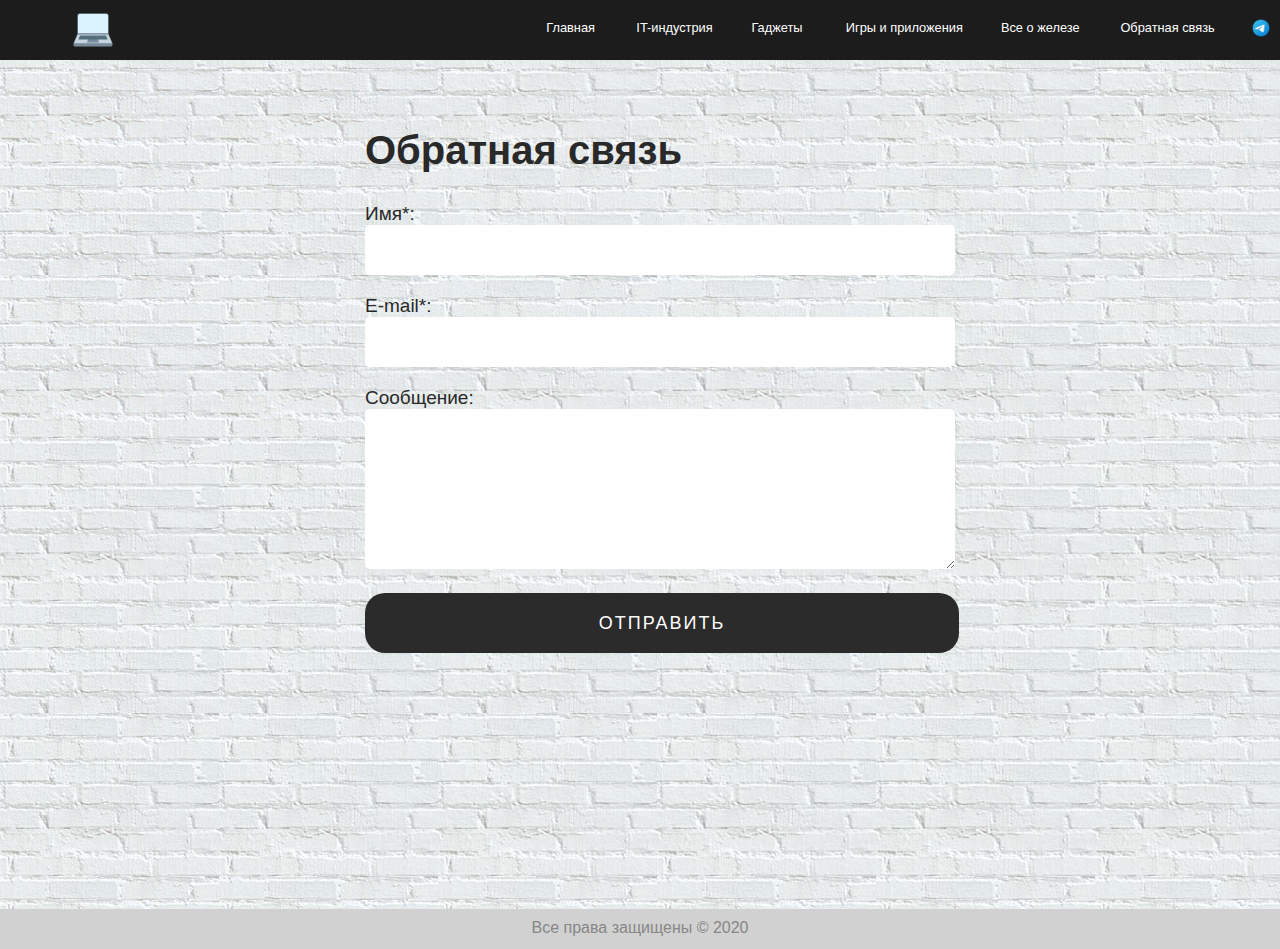
==== feedback.html @ 25a994f6 "first commit" ====
<!DOCTYPE html>
<html> 
<head>

  <meta charset = "UTF-8"/>
  <meta name="viewport" content="width=device-width">

  <meta  name="keywords" content ="блог об айти"/>
  <meta  name="description" content ="it, itblog"/>

  <link href = "css/style.css" rel="stylesheet" type ="text/css"/>
  <link href ="img/itshnik.png" rel="shortcut icon" type="image/x-icon"/>
  <title>InfoTechBlog</title>
  <script type="text/javascript" src="https://code.jquery.com/jquery-3.4.1.slim.min.js"></script>
  <script src ="javascript/script.js"></script>
	
</head>

	<body>

	<div class="wrapper">
		 <div class="content">
		 	<header class = "header">
				<div class = 'container'>
					<div class = "header__body">
						<a href = "index.html" class="header__logo">
							<img src = "img/logo.png" alt = "">
						</a>
						<div class = "header__burger">
							<span></span>
						</div>
						<nav class = "header__menu">
							<ul class = "header__list">
								<li>
									<a href = "" class = "header__link">	
										Главная
									</a>
								</li>
								<li>
									<a href = "" class = "header__link">
										IT-индустрия
									</a>
								</li>
								<li>
									<a href = "" class = "header__link">
										Гаджеты
									</a>
								</li>
								<li>
									<a href = "" class = "header__link">
										Игры и приложения
									</a>
								</li>
								<li>
									<a href = "" class = "header__link">	
										Все о железе
									</a>
								</li>
								<li>
									<a href = "" class = "header__link">
										Обратная связь
									</a>
								</li>
								<li>
									<a href = "#" class="telimg" >
										<img src= "img/tel.png" width="20" height="20"alt = "" >
									</a>
								</li>
							</ul>
						</nav>
					</div>	
		     	 </div>
			</header>

			<div class="form">
				<form action="#" id="form" class="form__body">
					<h1 class="form__title">Обратная связь</h1>
					<div class="form__item">
						<label for="formName" class="form__label ">Имя*:</label>
						<input id="formName" type="text" name="name" class="form__input _req">
					</div>
					<div class="form__item">
						<label for="formEmail" class="form__label">E-mail*:</label>
						<input id="formEmail" type="text" name="email" class="form__input 
						_req _email">
					</div>
					<div class="form__item">
						<label for="formMessage" class="form__label">Сообщение:</label>
						<textarea id="formMessage" name="message" class="form__input">
							
						</textarea>
					</div>
					<button type="submit" class="form__button">Отправить</button>
					
				</form>
			</div>

		</div>

		<footer class="footer">
		 	<div class='container'>
		 		Все права защищены © 2020
		 	</div>
		 </footer>

	</div>
</body>

</html>
---- css/style.css ----
@charset "UTF-8";
*{
	
	margin:0;
	padding:0;
	outline:none;
}
body{
	width:100%;
	height:100%;
	color:#fff;
	background: url('../img/fonk.jpg');
	font-size: 1em;
	font-family:Arial, sans-serif;	
}

.wrapper{
	min-height: 100%;
	overflow: hidden;
	display: flex;
	flex-direction: column;

}

.content{

	flex: 1 1 auto;
}

.container{
	max-width: 1920px;
	margin: 0px auto;
	padding: 0px 10px;
}

.footer{
	display: flex;
	padding: 10px 0 0 0;
	justify-content: center;
	background: #d1d1d1;
	height: 30px;
	color:#878787;
	flex: 0 0 auto;
	
}
/*Menu and header*/

.header{
	position:fixed;
	width:100%;
	top:0;
	left:0;
	z-index:50;
	

}
.header:before{
	content:'';
	position:absolute;
	top:0;
	left:0;
	width:100%;

	height:100%;
	background-color:#1c1c1c;
	z-index:2;
}
.header__logo{
	flex: 0 0 60px;
	overflow:hidden;
	z-index:3;
}
.header__logo img{
	max-width:100%;
	display:block;
}
.telimg img{
	transition:0.6s transform;
}
.telimg img:hover{
	transform:rotate(10deg)scale(1.3);
}

.header__body{
	position:relative;
	display:flex;
	justify-content:space-between;
	height:60px;
	align-items:center;
}

.header__burger{
	decoration:none;
}
.header__menu{}

.header__list{
	display:flex; 
	position:relative;
	z-index:2;
}
.header__list li{
	transition:0.4s transform;
	list-style: none;
	margin: 0px 0px 0px 40px;
}
.header__list li:hover{
	transform:scale(1.1);
}
.header__link{
	margin-left:5%;	
	font-family: Verdana, sans-serif;
	font-weight: 100;
	color:#ffffff;
	text-decoration:none;
	font-size:0.8em;
	white-space: nowrap;
}

@media (max-width:1024px){

	body.lock{
		overflow:hidden;
	}
	header1{
		margin-top:70px;
	}
	.header__logo{
	flex: 0 0 30px;

	}
	
	.header__body{
		height:80px;
	}
	
	.header__burger{
		display:block;
		position:relative;
		width:30px;
		height:20px;
		z-index:3;
	}
	.header__burger span{
		position:absolute;
		background-color:#fff;
		left:0;
		width:100%;
		height:2px;
		top:9px;
		transition: all 0.3s ease 0s;
	}
	.header__burger:before,
	.header__burger:after{
		content:'';
		background-color:#fff;
		position:absolute;
		width:100%;
		height:2px;
		left:0;
		transition: all 0.3s ease 0s;
	}
	.header__burger:before{
		top:0;
	}
	.header__burger:after{
		bottom:0;
	}
	.header__burger.active span{
		transform:scale(0);
	}
	.header__burger.active:before{
		
		transform:rotate(45deg);
		top:9px;
		
	}
	.header__burger.active:after{
		
		transform:rotate(-45deg);
		bottom:9px;
		
	}
	.header__menu{
		position:fixed;
		top:-100%;
		left:0;
		width:100%;
		height:100%;
		overflow:auto;
		transition: all 0.3s ease 0s;
		background-color:#2e2e2e;
		padding:70px 0px 0px 0px;
	}
	.header__menu.active{
		top:0;
	}
	
	.header__list{
		display:block;
	}
	.header__list li{
	

	margin: 30px 0px 30px 0px;
}
}

.header1{
	background: url('../img/g4.jpg')no-repeat center top / cover;
	min-height:200px;
	
}

#about{
	margin-top:8%;
	margin-left:3%;
	font-family: Verdana, sans-serif;
	color:#f2f2f2;
	font-weight:800;
	width:80%;
	text-decoration:none;
	font-size:2.3em;
	line-height:40px;
}

#about1{
	margin-top:3%;
    margin-left:3%;
	font-family: Verdana, sans-serif;
	color:#f2f2f2;
	font-weight:300;
	font-size:1em;
	width:80%;
	line-height:30px;
	margin-bottom: 3%;
}

::selection{background: #a8a8a8; color:#242424;}
::-moz-selection{background: #a8a8a8; color:#a8a8a8;}

/*Styles for images*/

img{
	max-width:100%;
	height:auto;
	width:auto\9; 
}
.left{float:left}    
.right{float:right}
.clear{clear:both}

/*Links*/

a{
	margin-left:5%;	
	font-family: Verdana, sans-serif;
	font-weight: 100;
	color:#ffffff;
	text-decoration:none;
	font-size:0.8em;	
}
a:hover{
	 color:#7a7979;
	 transition:all.6s ease;
	-moz-transition:all.6s ease;
	-webkit-transition:all.6s ease;
	-ms-transition:all.6s ease;
}

/*Articles*/
#menu{
	color:#262626;
	font-size: 30px;
	font-weight: 700;
	letter-spacing: 3px;
	position: relative;
	text-align: center;
	padding: 0px 0px 15px 0px;
	margin-bottom: 20px;
}
#menu:after{
	content: '';
	position: absolute;
	width: 40%;
	bottom: 0;
	height: 1px;
	left: 31.4%;
	background-color: #000;
	margin:0px 0px 0px -15px;
}

#wrapper__articles{
	float:left;
	width:100%;
	margin-top:20px;
}
#wrapper__articles #articles{

	float:left;
	width:98%;
	margin-left:2%;
}
#wrapper__articles #articles article{
	float:left;
	box-shadow: 2px 2px 6px 1px #8c8c8c;
	box-sizing : border-box;
	border-radius: 10px;
	background-color:#e6e6e6;
	margin-bottom:30px;

}


@media (min-width: 821px) {
#wrapper__articles #articles article{

	width:31.33333%;
	margin-right:2%;
	min-height:400px;

}}

@media (max-width: 821px) {
	#wrapper__articles #articles{

	float:left;
	width:90%;
	margin-left:4%;
}
	
}

#wrapper__articles #articles article img{
	width:100%;
	height:100%;
	border-radius: 5px 5px 0px 0px;
	margin-bottom:10px;
}
#wrapper__articles #articles article h2{
	width:90%;
	margin-bottom:10px;
	margin-left:8%;
	font-weight:normal;
	font-size:1.3em;
	color:#1c1c1c;
	font-family:Verdana, sans-serif;
}
#wrapper__articles #articles article p{

	width:90%;
	font-weight:normal;
	font-size:0.6em;
	color:#1c1c1c;
	font-family:Verdana, sans-serif;
	text-indent: 1em;
}
.articles__btn{
	margin-top: 10px;
	width: 80%;
	display: flex;
	justify-content: center;
	align-items: center;
	min-height: 40px;
	background-color:#2b2b2b;
	color: #fff;
	font-size: 14px;
	text-transform: uppercase;
	letter-spacing: 2px;
	font-weight: 300px;
	cursor: pointer;
	border: none;
	border-radius: 20px;
	box-shadow: 0 5px 0 ##1c1c1c;
	transition: background-color 0.5s ease 0s;
	position:relative;
	top:0;
}
.articles__btn:hover{
	
	transform:scale(1.05);
	background-color: #fff;
}

/*Feedback*/

.form{

	max-width: 550px;
	margin: 0px auto;
	color: #292929;
	padding:10% 0% 20% 0%;
}
.form__title{
	font-size: 40px;
	font-weight: 700;
	margin: 0px 0px 30px 0px;
}
.form__item{
	margin: 0px 0px 20px 0px;
}

.form__label{
	font-size: 19px;
	display: block;
	margin-bottom: 0px 0px 10px 0px;
	border: none;
	
}
.form__input{
	height: 50px;
	padding: 0px 20px;
	border-radius: 5px;
	width: 100%;
	font-size: 19px;
	border: none;
	transition: all 0.5s ease 0s;
	
}
.form__input:focus {
	box-shadow: 0 0 15px #ebcf50;

}
.form__input._error {
	box-shadow: 0 0 15px red;

}
textarea.form__input{
	min-height: 120px;
	resize: vertical;
	overflow: hidden;
	padding: 20px;
	border: none;
}
.form__button{
	width: 108%;
	display: flex;
	justify-content: center;
	align-items: center;
	min-height: 60px;
	background-color:#2b2b2b;
	color: #fff;
	font-size: 18px;
	text-transform: uppercase;
	letter-spacing: 2px;
	font-weight: 700px;
	cursor: pointer;
	border: none;
	border-radius: 20px;
	box-shadow: 0 5px 0 ##1c1c1c;
	transition: background-color 0.5s ease 0s;
	position:relative;
	top:0;
}
.form__button:hover {
	background-color:#212121;
}

.form__button:active {
	top:3px;
	box-shadow: 0 2px 0 #4a4a4a;
}

@media (max-width: 1025px){
.form__title{
	margin: 0 0 20px 10px;
}

.form__item{
	margin: 0px 0px 20px 0px;
}

.form{

	margin-top:20%;

}
	
.form__input{
	width:80%;
	margin: 0 0 0 10px;
}
.form__label{
	margin: 0 0 0 10px;
}
.form__button{
	margin: 0 0 0 10px;
	width: 88%;
}


}
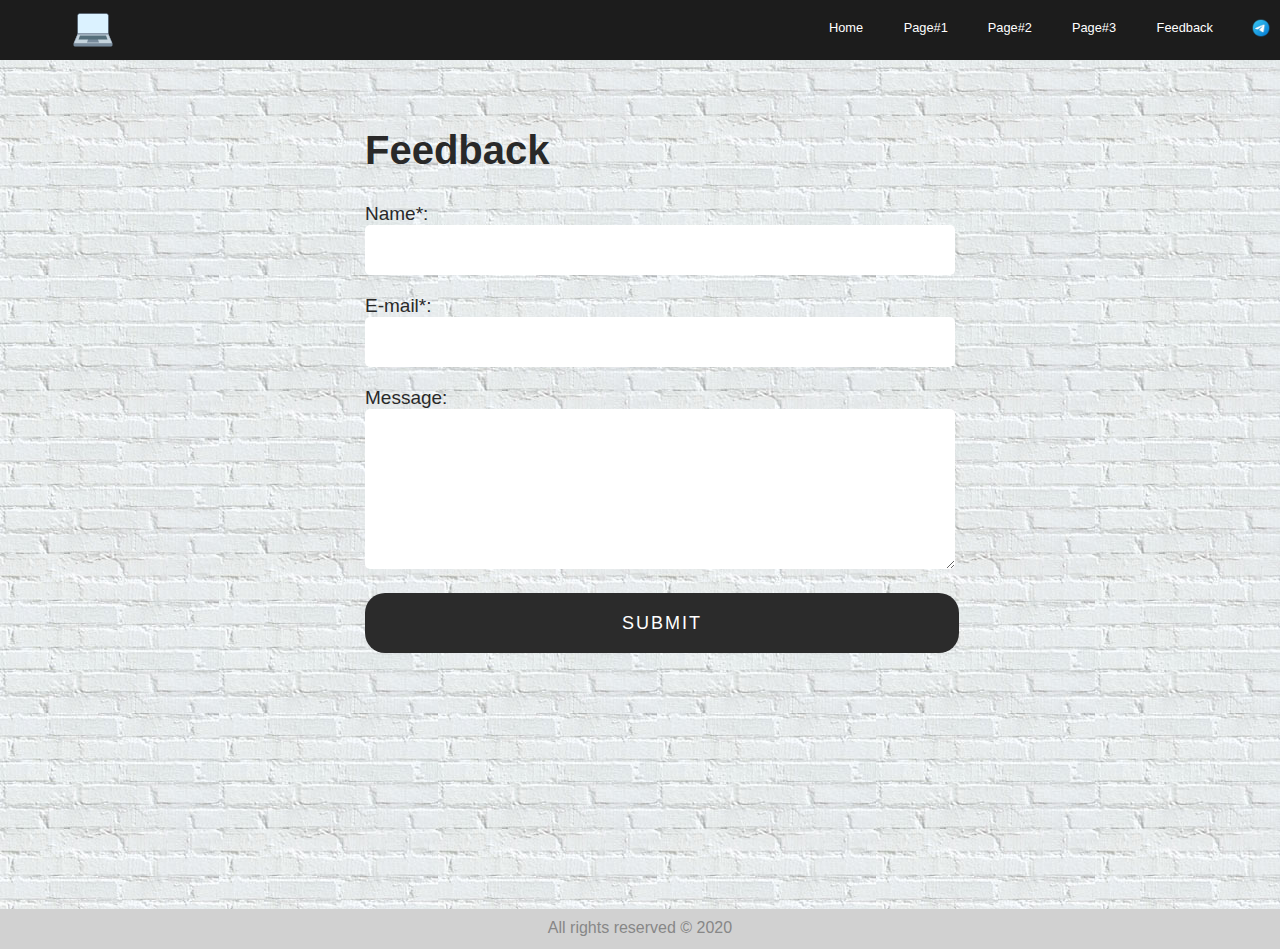
==== commit d5c23e5e: "Update feedback.html" ====
--- a/feedback.html
+++ b/feedback.html
@@ -32,33 +32,28 @@
 						<nav class = "header__menu">
 							<ul class = "header__list">
 								<li>
-									<a href = "" class = "header__link">	
-										Главная
+									<a href = "index.html" class = "header__link">	
+										Home
 									</a>
 								</li>
 								<li>
-									<a href = "" class = "header__link">
-										IT-индустрия
+									<a href = "index.html" class = "header__link">
+										Page#1
 									</a>
 								</li>
 								<li>
-									<a href = "" class = "header__link">
-										Гаджеты
+									<a href = "index.html" class = "header__link">
+										Page#2
 									</a>
 								</li>
 								<li>
-									<a href = "" class = "header__link">
-										Игры и приложения
+									<a href = "index.html" class = "header__link">
+										Page#3
 									</a>
 								</li>
 								<li>
-									<a href = "" class = "header__link">	
-										Все о железе
-									</a>
-								</li>
-								<li>
-									<a href = "" class = "header__link">
-										Обратная связь
+									<a href = "feedback.html" class = "header__link">
+										Feedback
 									</a>
 								</li>
 								<li>
@@ -74,9 +69,9 @@
 
 			<div class="form">
 				<form action="#" id="form" class="form__body">
-					<h1 class="form__title">Обратная связь</h1>
+					<h1 class="form__title">Feedback</h1>
 					<div class="form__item">
-						<label for="formName" class="form__label ">Имя*:</label>
+						<label for="formName" class="form__label ">Name*:</label>
 						<input id="formName" type="text" name="name" class="form__input _req">
 					</div>
 					<div class="form__item">
@@ -85,12 +80,12 @@
 						_req _email">
 					</div>
 					<div class="form__item">
-						<label for="formMessage" class="form__label">Сообщение:</label>
+						<label for="formMessage" class="form__label">Message:</label>
 						<textarea id="formMessage" name="message" class="form__input">
 							
 						</textarea>
 					</div>
-					<button type="submit" class="form__button">Отправить</button>
+					<button type="submit" class="form__button">Submit</button>
 					
 				</form>
 			</div>
@@ -99,11 +94,11 @@
 
 		<footer class="footer">
 		 	<div class='container'>
-		 		Все права защищены © 2020
+		 		All rights reserved © 2020
 		 	</div>
 		 </footer>
 
 	</div>
 </body>
 
-</html>+</html>
